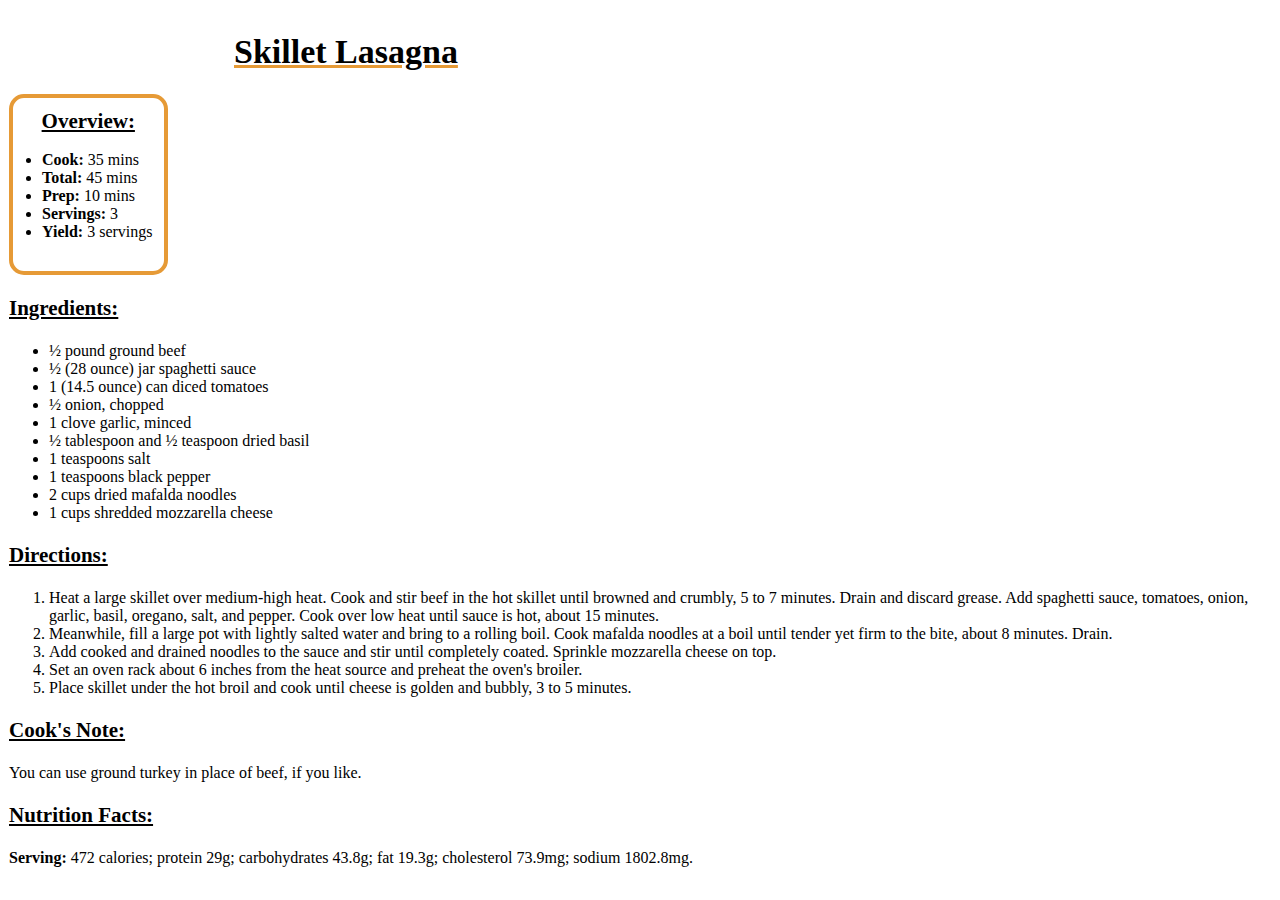
==== recipes/lasagna.html @ c976f8e4 "added css to recipes" ====
<!DOCTYPE html>
<html lang = "en">
<head>
    <meta charset = "UTF-8">
    <title>Lasagna</title>
    <link rel="stylesheet" href="../recp.css">
</head>
<body>
    <h2>Skillet Lasagna</h2>
    <div class="ov">
        <h3>Overview: </h3>
        <ul>
            <li><strong>Cook:</strong> 35 mins</li>
            <li><strong>Total:</strong> 45 mins</li>    
            <li><strong>Prep:</strong> 10 mins</li>    
            <li><strong>Servings:</strong> 3</li>    
            <li><strong>Yield:</strong> 3 servings</li>
        </ul>
    </div>
    <h3>Ingredients:</h3>
    <ul>
        <li>½ pound ground beef</li>
        <li>½ (28 ounce) jar spaghetti sauce</li>
        <li>1 (14.5 ounce) can diced tomatoes</li>
        <li>½ onion, chopped</li>
        <li>1 clove garlic, minced</li>
        <li>½ tablespoon and ½ teaspoon dried basil</li>
        <li>1 teaspoons salt</li>
        <li>1 teaspoons black pepper</li>
        <li>2 cups dried mafalda noodles</li>
        <li>1 cups shredded mozzarella cheese</li>
    </ul>
    <h3>Directions:</h3>
    <ol>
        <li>Heat a large skillet over medium-high heat. Cook and stir beef in the hot skillet until browned and crumbly, 5 to 7 minutes. 
            Drain and discard grease. Add spaghetti sauce, tomatoes, onion, garlic, basil, oregano, salt, and pepper. Cook over low heat 
            until sauce is hot, about 15 minutes.</li>
        <li>Meanwhile, fill a large pot with lightly salted water and bring to a rolling boil. Cook mafalda noodles at a boil until tender
            yet firm to the bite, about 8 minutes. Drain.</li>
        <li>Add cooked and drained noodles to the sauce and stir until completely coated. Sprinkle mozzarella cheese on top.</li>
        <li>Set an oven rack about 6 inches from the heat source and preheat the oven's broiler.</li>
        <li>Place skillet under the hot broil and cook until cheese is golden and bubbly, 3 to 5 minutes.</li>
    </ol>
    <h3>Cook's Note:</h3>
    <p>You can use ground turkey in place of beef, if you like.</p>
    <h3>Nutrition Facts:</h3>
    <p><strong>Serving:</strong> 472 calories; protein 29g; carbohydrates 43.8g; fat 19.3g; cholesterol 73.9mg; sodium 1802.8mg.</p>
</body>
</html>
---- recp.css ----
body{
    background: url("https://cdn-media-1.freecodecamp.org/imgr/MJAkxbh.png");
    margin: 9px;
}

h2 {
    font-family: cursive;
    font-size: 34px;
    width: 50%;
    position: relative;
    left: 225px;
    top: 5px;
    text-decoration: underline;
    text-decoration-color: #e69a36;
}

h3 {
    font-family: cursive;
    font-size: 21px;
    text-decoration: underline;
}

.ov {
    /*position: fixed;
    top: 150px;*/
    width: fit-content;
    border-width: 4px;
    border-style: solid;
    border-radius: 15px;
    border-color: #e69a36;
}

.ov h3 {
    width: 100%;
    text-align: center;
    position: relative;
    bottom: 10px;
}

.ov ul{
    position: relative;
    bottom: 14px;
    right: 11px;
}
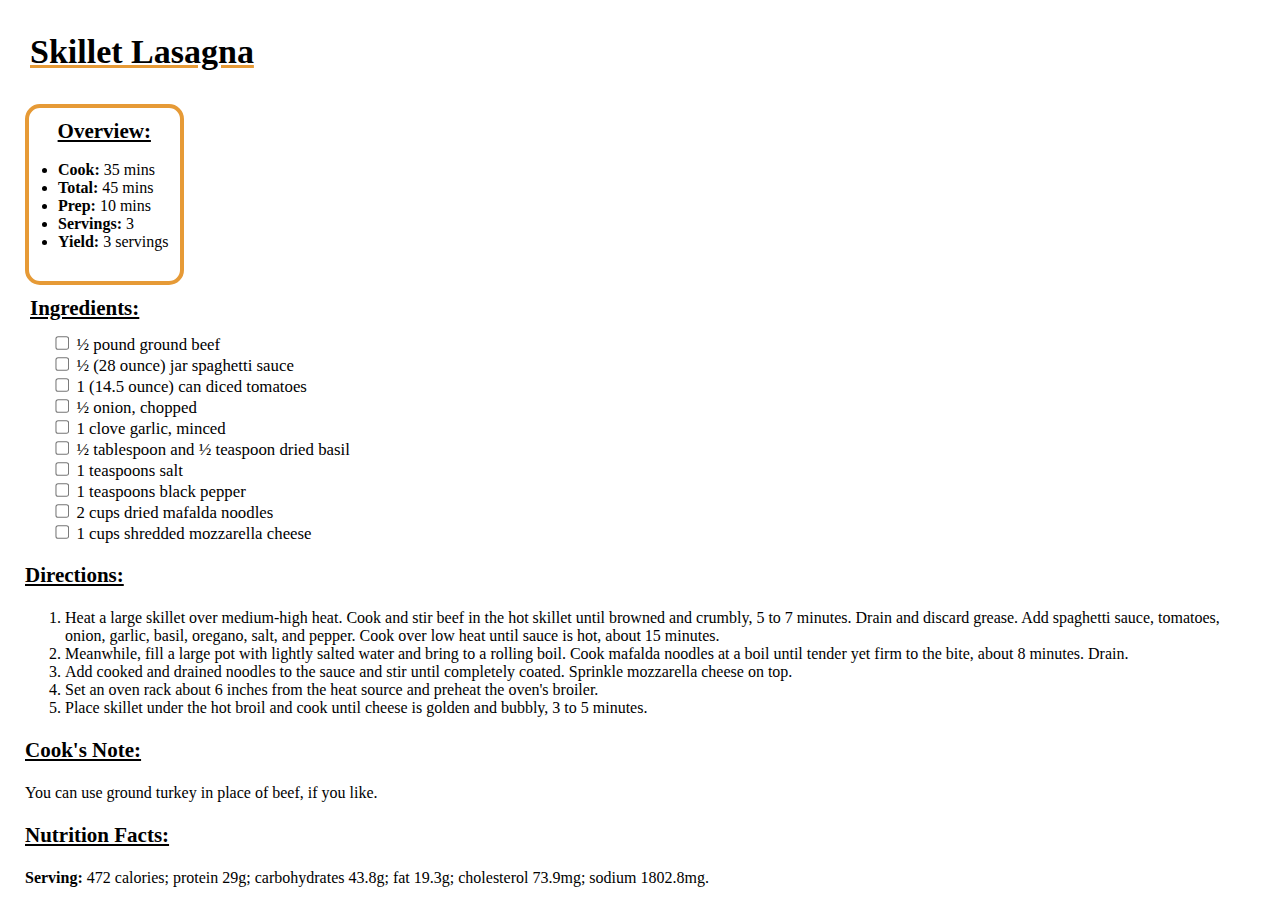
==== commit dc62d4e6: "last one today" ====
--- a/recipes/lasagna.html
+++ b/recipes/lasagna.html
@@ -17,19 +17,33 @@
             <li><strong>Yield:</strong> 3 servings</li>
         </ul>
     </div>
-    <h3>Ingredients:</h3>
-    <ul>
-        <li>½ pound ground beef</li>
-        <li>½ (28 ounce) jar spaghetti sauce</li>
-        <li>1 (14.5 ounce) can diced tomatoes</li>
-        <li>½ onion, chopped</li>
-        <li>1 clove garlic, minced</li>
-        <li>½ tablespoon and ½ teaspoon dried basil</li>
-        <li>1 teaspoons salt</li>
-        <li>1 teaspoons black pepper</li>
-        <li>2 cups dried mafalda noodles</li>
-        <li>1 cups shredded mozzarella cheese</li>
-    </ul>
+
+    <div class="ing">
+        <h3>Ingredients:</h3>
+        <ul>
+            <li><label><input type="checkbox" name="ing">
+                ½ pound ground beef</label></li>
+            <li><label><input type="checkbox" name="ing">
+                ½ (28 ounce) jar spaghetti sauce</label></li>
+            <li><label><input type="checkbox" name="ing">
+                1 (14.5 ounce) can diced tomatoes</label></li>
+            <li><label><input type="checkbox" name="ing">
+                ½ onion, chopped</label></li>
+            <li><label><input type="checkbox" name="ing">
+                1 clove garlic, minced</label></li>
+            <li><label><input type="checkbox" name="ing">
+                ½ tablespoon and ½ teaspoon dried basil</label></li>
+            <li><label><input type="checkbox" name="ing">
+                1 teaspoons salt</label></li>
+            <li><label><input type="checkbox" name="ing">
+                1 teaspoons black pepper</label></li>
+            <li><label><input type="checkbox" name="ing">
+                2 cups dried mafalda noodles</label></li>
+            <li><label><input type="checkbox" name="ing">
+                1 cups shredded mozzarella cheese</label></li>
+        </ul>
+    </div>
+
     <h3>Directions:</h3>
     <ol>
         <li>Heat a large skillet over medium-high heat. Cook and stir beef in the hot skillet until browned and crumbly, 5 to 7 minutes. 
--- a/recp.css
+++ b/recp.css
@@ -1,6 +1,6 @@
 body{
     background: url("https://cdn-media-1.freecodecamp.org/imgr/MJAkxbh.png");
-    margin: 9px;
+    margin: 25px;
 }
 
 h2 {
@@ -8,7 +8,7 @@
     font-size: 34px;
     width: 50%;
     position: relative;
-    left: 225px;
+    left: 5px;
     top: 5px;
     text-decoration: underline;
     text-decoration-color: #e69a36;
@@ -21,8 +21,8 @@
 }
 
 .ov {
-    /*position: fixed;
-    top: 150px;*/
+    position: relative;
+    top: 10px;
     width: fit-content;
     border-width: 4px;
     border-style: solid;
@@ -41,4 +41,17 @@
     position: relative;
     bottom: 14px;
     right: 11px;
-}+}
+
+.ing h3 {
+    position: relative;
+    left: 5px;
+}
+
+.ing ul {
+    list-style: none;
+    transform: scale(1.05);
+    position: relative;
+    bottom: 4px;
+    left: 15px;
+}
